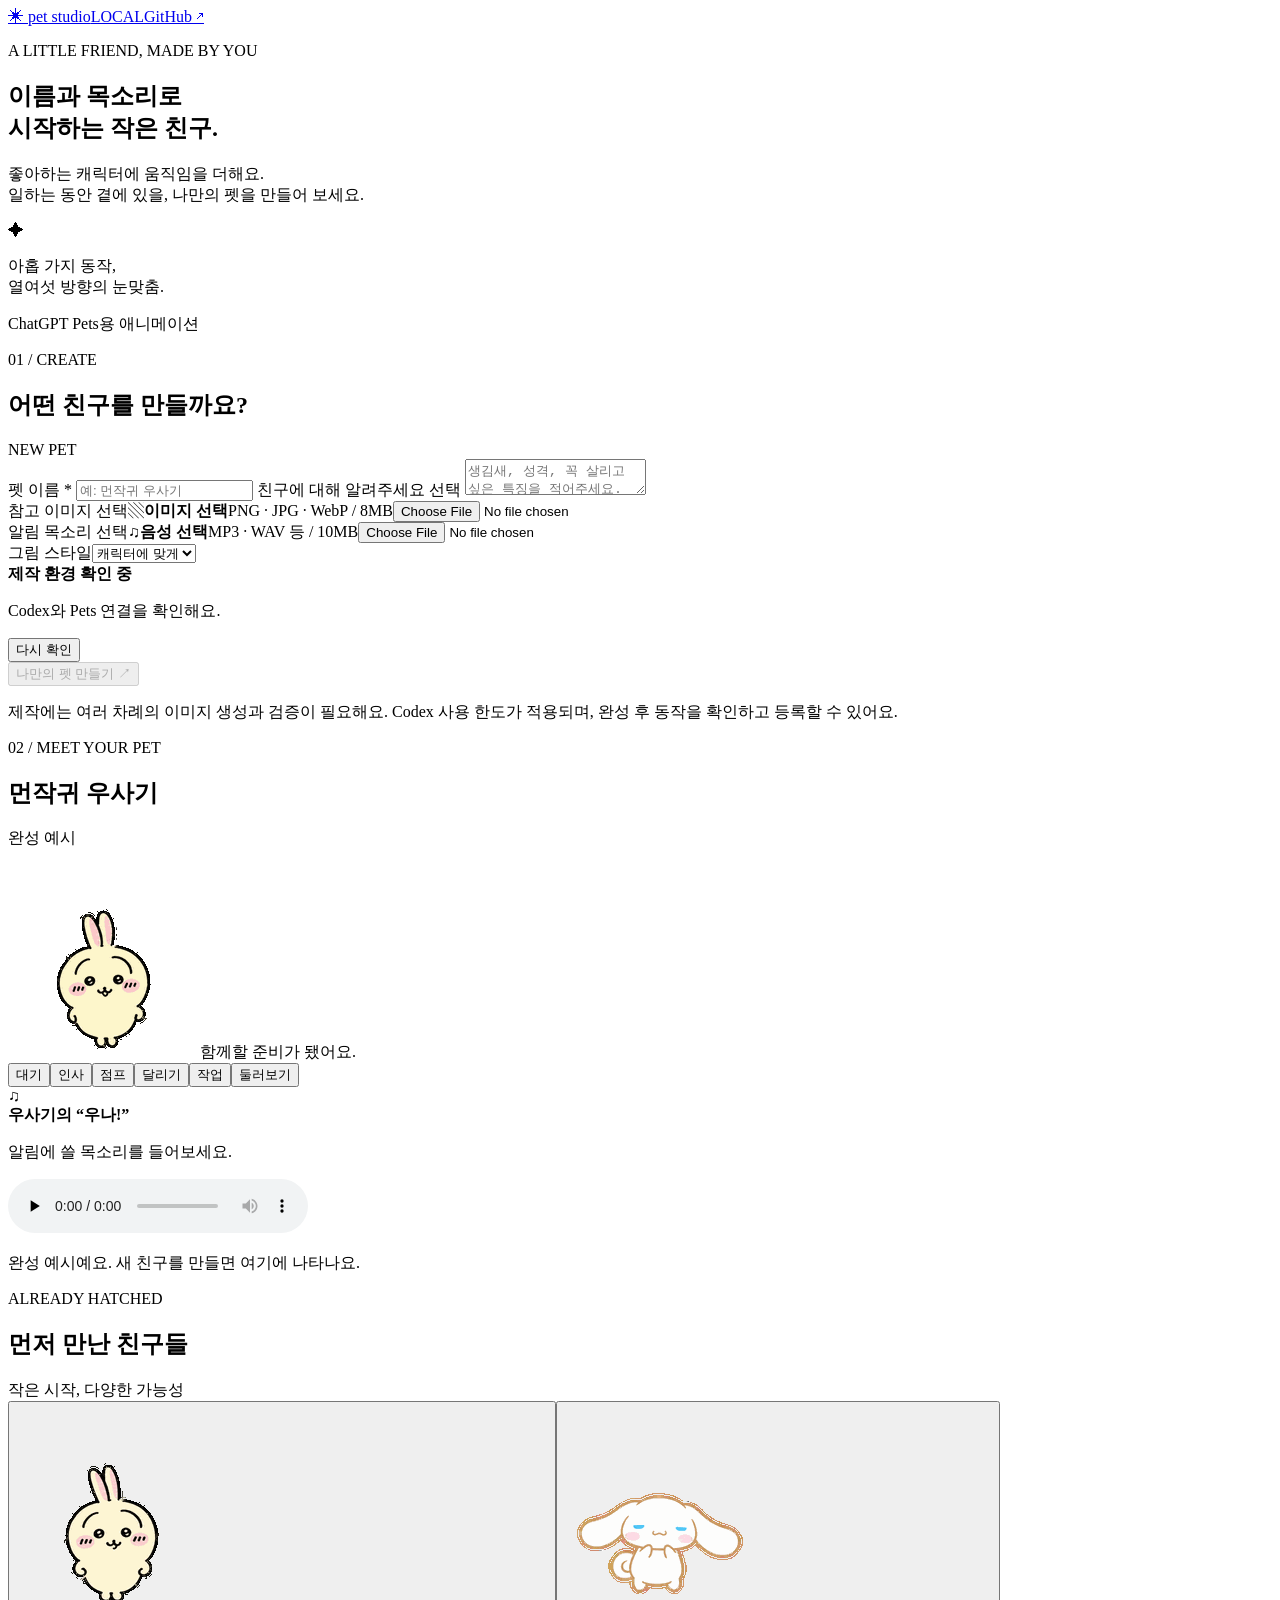
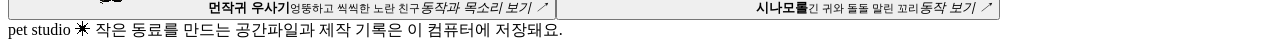
==== studio/static/index.html @ 947e1651 "Add local Pet Studio with Codex creation jobs and audio settings" ====
<!doctype html>
<html lang="ko">
<head>
  <meta charset="utf-8"><meta name="viewport" content="width=device-width,initial-scale=1">
  <title>Pet Studio · 나만의 작은 동료</title>
  <link rel="icon" href="data:,">
  <link rel="stylesheet" href="/styles.css"><script src="/app.js" defer></script>
</head>
<body>
  <header class="header"><a class="brand" href="/" aria-label="Pet Studio 홈"><span class="brand-mark">✳</span> pet studio<span class="local">LOCAL</span></a><a class="github" href="https://github.com/jin064/chatgpt-pets" target="_blank" rel="noreferrer">GitHub ↗</a></header>
  <main>
    <section class="intro"><div><p class="eyebrow">A LITTLE FRIEND, MADE BY YOU</p><h1>이름과 목소리로<br>시작하는 작은 친구.</h1><p class="intro-copy">좋아하는 캐릭터에 움직임을 더해요.<br>일하는 동안 곁에 있을, 나만의 펫을 만들어 보세요.</p></div><div class="intro-note"><span class="note-icon">✦</span><p>아홉 가지 동작,<br>열여섯 방향의 눈맞춤.</p><span>ChatGPT Pets용 애니메이션</span></div></section>

    <div class="workspace">
      <section class="card form-card" aria-labelledby="form-title">
        <div class="card-heading"><div><p class="eyebrow">01 / CREATE</p><h2 id="form-title">어떤 친구를 만들까요?</h2></div><span class="small-pill">NEW PET</span></div>
        <form id="pet-form">
          <label for="name">펫 이름 <span class="required">*</span></label>
          <input id="name" name="name" placeholder="예: 먼작귀 우사기" maxlength="60" required autocomplete="off">
          <label for="description">친구에 대해 알려주세요 <span class="optional">선택</span></label>
          <textarea id="description" rows="2" maxlength="1500" placeholder="생김새, 성격, 꼭 살리고 싶은 특징을 적어주세요."></textarea>
          <div class="uploads">
            <div><label for="image">참고 이미지 <span class="optional">선택</span></label><label class="upload" id="image-box" for="image"><span class="upload-icon">▧</span><strong id="image-label">이미지 선택</strong><span>PNG · JPG · WebP / 8MB</span><input id="image" type="file" accept="image/png,image/jpeg,image/webp"></label><button id="clear-image" type="button" class="text-button" hidden>이미지 지우기</button></div>
            <div><label for="audio">알림 목소리 <span class="optional">선택</span></label><label class="upload sound-upload" id="audio-box" for="audio"><span class="upload-icon">♫</span><strong id="audio-label">음성 선택</strong><span>MP3 · WAV 등 / 10MB</span><input id="audio" type="file" accept="audio/mpeg,audio/wav,audio/mp4,audio/ogg,audio/flac,.m4a,.mp3,.wav,.ogg,.flac"></label><button id="clear-audio" type="button" class="text-button" hidden>음성 지우기</button></div>
          </div>
          <div class="style-row"><label for="style">그림 스타일</label><select id="style"><option value="auto">캐릭터에 맞게</option value="sticker">말랑한 스티커</option><option value="pixel">픽셀 아트</option><option value="plush">포근한 인형</option><option value="clay">클레이</option><option value="flat-vector">플랫 일러스트</option><option value="3d-toy">3D 토이</option><option value="painterly">손그림</option></select></div>
          <div class="connection"><span id="connection-dot" class="dot"></span><div><strong id="connection-title">제작 환경 확인 중</strong><p id="connection-detail">Codex와 Pets 연결을 확인해요.</p></div><button type="button" id="check" class="text-button">다시 확인</button></div>
          <button class="primary create-button" id="create" type="submit" disabled>나만의 펫 만들기 <span>↗</span></button>
          <p class="fine-print">제작에는 여러 차례의 이미지 생성과 검증이 필요해요. Codex 사용 한도가 적용되며, 완성 후 동작을 확인하고 등록할 수 있어요.</p>
        </form>
      </section>

      <section class="card preview-card" aria-labelledby="preview-title">
        <div class="card-heading"><div><p class="eyebrow">02 / MEET YOUR PET</p><h2 id="preview-title">먼작귀 우사기</h2></div><span class="small-pill purple" id="preview-badge">완성 예시</span></div>
        <div class="pet-stage" id="pet-stage"><div class="stage-orbit"></div><img id="pet-preview" src="/pets/usagi/previews/idle.gif" alt="우사기 대기 동작 미리보기"><span class="stage-caption" id="stage-caption">함께할 준비가 됐어요.</span></div>
        <div class="preview-controls" id="preview-controls" aria-label="동작 선택"><button type="button" data-state="idle" aria-pressed="true">대기</button><button type="button" data-state="waving" aria-pressed="false">인사</button><button type="button" data-state="jumping" aria-pressed="false">점프</button><button type="button" data-state="running-right" aria-pressed="false">달리기</button><button type="button" data-state="running" aria-pressed="false">작업</button><button type="button" data-state="look-loop" aria-pressed="false">둘러보기</button></div>
        <div class="voice"><div class="voice-title"><span>♫</span><div><strong id="voice-title">우사기의 “우나!”</strong><p>알림에 쓸 목소리를 들어보세요.</p></div></div><audio id="voice-preview" controls preload="none" src="/pets/usagi/audio/chiikawa-usagi-una.mp3"></audio><p id="voice-empty" hidden>선택한 음성이 없어요.</p></div>
        <p class="preview-help" id="preview-help">완성 예시예요. 새 친구를 만들면 여기에 나타나요.</p>
        <div id="result-actions" class="result-actions" hidden><button type="button" id="register" class="primary">이 펫을 Pets에 등록</button><a id="download" class="secondary" href="#">파일 ZIP 받기 ↓</a><button type="button" id="apply-sound" class="secondary">이 목소리를 내 알림음으로 설정</button><p class="fine-print">알림음은 이 Mac의 Codex 전체에 적용돼요. 기존 알림 전달은 유지하며, 아래에서 되돌릴 수 있어요.</p></div>
      </section>
    </div>

    <section class="card progress-card" id="progress-panel" hidden aria-labelledby="progress-title"><div class="progress-heading"><div><p class="eyebrow">YOUR LITTLE FRIEND IS ON THE WAY</p><h2 id="progress-title">제작 중</h2></div><button type="button" id="cancel" class="secondary">제작 중지</button></div><ol class="steps"><li data-step="1">준비</li><li data-step="2">기본 모습</li><li data-step="3">동작 제작</li><li data-step="4">검증·미리보기</li></ol><p id="job-message" role="status" aria-live="polite"></p><details><summary>제작 메시지 보기</summary><pre id="job-events"></pre></details></section>

    <section class="collection" aria-labelledby="collection-title"><div class="section-heading"><div><p class="eyebrow">ALREADY HATCHED</p><h2 id="collection-title">먼저 만난 친구들</h2></div><span>작은 시작, 다양한 가능성</span></div><div class="example-grid"><button type="button" class="example usagi" data-example="usagi"><img src="/pets/usagi/previews/waving.gif" alt="인사하는 우사기"><span><strong>먼작귀 우사기</strong><small>엉뚱하고 씩씩한 노란 친구</small><em>동작과 목소리 보기 ↗</em></span></button><button type="button" class="example cinnamon" data-example="cinnamoroll"><img src="/pets/cinnamoroll/previews/idle.gif" alt="시나모롤"><span><strong>시나모롤</strong><small>긴 귀와 돌돌 말린 꼬리</small><em>동작 보기 ↗</em></span></button></div></section>
    <section class="history" id="history-section" hidden><div class="section-heading"><h2>내 제작 기록</h2><button class="text-button" id="refresh-jobs" type="button">새로고침 ↻</button></div><div id="history-list"></div></section>
    <footer><span>pet studio <span class="footer-star">✳</span> 작은 동료를 만드는 공간</span><button id="restore-sound" class="text-button" type="button" hidden>이전 알림 설정으로 복원</button><span>파일과 제작 기록은 이 컴퓨터에 저장돼요.</span></footer>
  </main>
  <div id="toast" class="toast" role="alert" hidden></div>
</body></html>
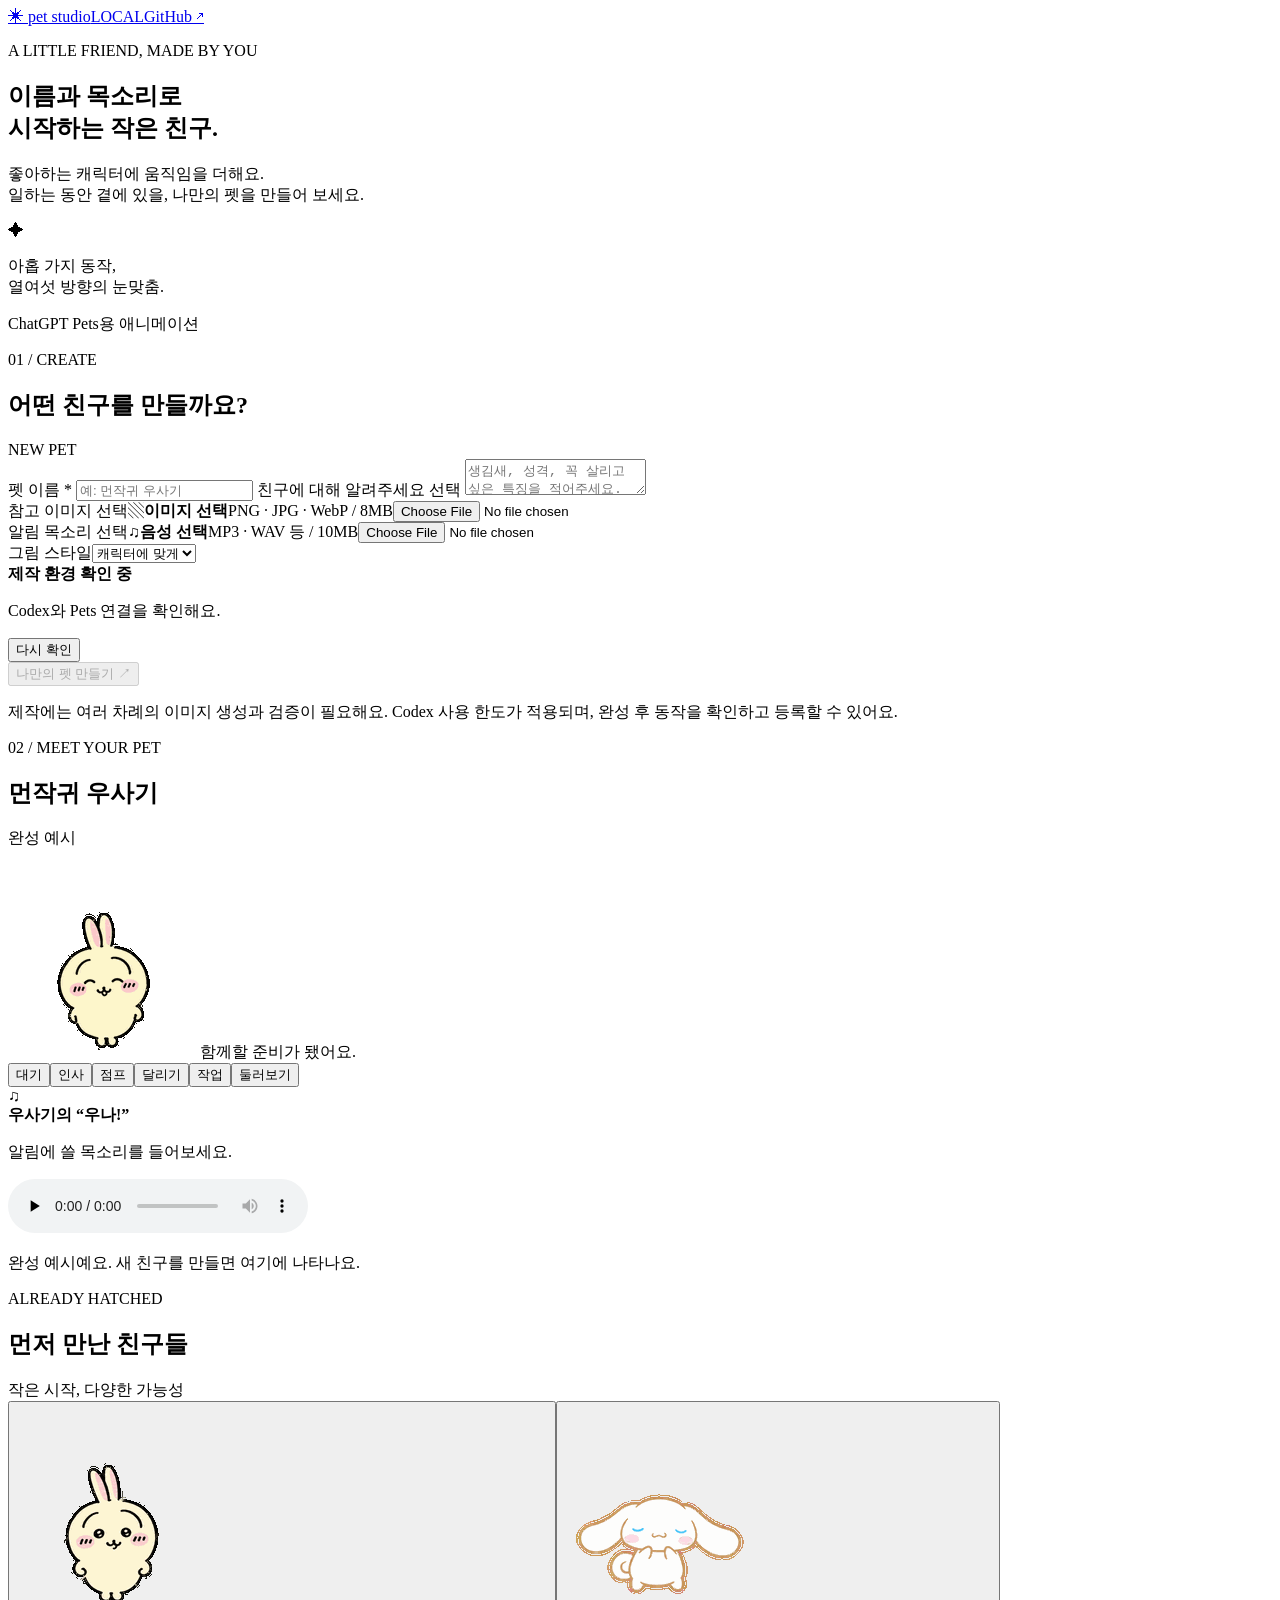
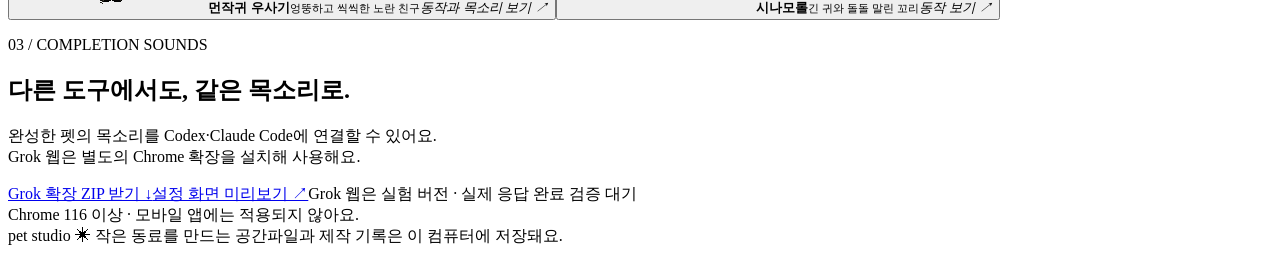
==== commit d822fc23: "Add Claude Code completion sounds and experimental Grok web extension" ====
--- a/studio/static/index.html
+++ b/studio/static/index.html
@@ -36,13 +36,14 @@
         <div class="preview-controls" id="preview-controls" aria-label="동작 선택"><button type="button" data-state="idle" aria-pressed="true">대기</button><button type="button" data-state="waving" aria-pressed="false">인사</button><button type="button" data-state="jumping" aria-pressed="false">점프</button><button type="button" data-state="running-right" aria-pressed="false">달리기</button><button type="button" data-state="running" aria-pressed="false">작업</button><button type="button" data-state="look-loop" aria-pressed="false">둘러보기</button></div>
         <div class="voice"><div class="voice-title"><span>♫</span><div><strong id="voice-title">우사기의 “우나!”</strong><p>알림에 쓸 목소리를 들어보세요.</p></div></div><audio id="voice-preview" controls preload="none" src="/pets/usagi/audio/chiikawa-usagi-una.mp3"></audio><p id="voice-empty" hidden>선택한 음성이 없어요.</p></div>
         <p class="preview-help" id="preview-help">완성 예시예요. 새 친구를 만들면 여기에 나타나요.</p>
-        <div id="result-actions" class="result-actions" hidden><button type="button" id="register" class="primary">이 펫을 Pets에 등록</button><a id="download" class="secondary" href="#">파일 ZIP 받기 ↓</a><button type="button" id="apply-sound" class="secondary">이 목소리를 내 알림음으로 설정</button><p class="fine-print">알림음은 이 Mac의 Codex 전체에 적용돼요. 기존 알림 전달은 유지하며, 아래에서 되돌릴 수 있어요.</p></div>
+        <div id="result-actions" class="result-actions" hidden><button type="button" id="register" class="primary">이 펫을 Pets에 등록</button><a id="download" class="secondary" href="#">파일 ZIP 받기 ↓</a><div class="notification-picker"><label for="notify-target">완료 알림 연결</label><select id="notify-target"><option value="codex">Codex</option><option value="claude">Claude Code</option></select><button type="button" id="apply-sound" class="secondary">이 목소리를 완료 알림에 연결</button></div><p class="fine-print" id="notification-help">선택한 도구의 이 Mac 전체 알림에 적용돼요. 기존 훅을 보존하며 아래에서 연결을 해제할 수 있어요.</p></div>
       </section>
     </div>
 
-    <section class="card progress-card" id="progress-panel" hidden aria-labelledby="progress-title"><div class="progress-heading"><div><p class="eyebrow">YOUR LITTLE FRIEND IS ON THE WAY</p><h2 id="progress-title">제작 중</h2></div><button type="button" id="cancel" class="secondary">제작 중지</button></div><ol class="steps"><li data-step="1">준비</li><li data-step="2">기본 모습</li><li data-step="3">동작 제작</li><li data-step="4">검증·미리보기</li></ol><p id="job-message" role="status" aria-live="polite"></p><details><summary>제작 메시지 보기</summary><pre id="job-events"></pre></details></section>
+    <section class="card progress-card" id="progress-panel" hidden aria-labelledby="progress-title"><div class="progress-heading"><div><p class="eyebrow">YOUR LITTLE FRIEND IS ON THE WAY</p><h2 id="progress-title">제작 중</h2></div><button type="button" id="cancel" class="secondary">제작 중지</button><button type="button" id="resume" class="secondary" hidden>이어서 만들기</button></div><ol class="steps"><li data-step="1">준비</li><li data-step="2">기본 모습</li><li data-step="3">동작 제작</li><li data-step="4">검증·미리보기</li></ol><p id="job-message" role="status" aria-live="polite"></p><details><summary>제작 메시지 보기</summary><pre id="job-events"></pre></details></section>
 
     <section class="collection" aria-labelledby="collection-title"><div class="section-heading"><div><p class="eyebrow">ALREADY HATCHED</p><h2 id="collection-title">먼저 만난 친구들</h2></div><span>작은 시작, 다양한 가능성</span></div><div class="example-grid"><button type="button" class="example usagi" data-example="usagi"><img src="/pets/usagi/previews/waving.gif" alt="인사하는 우사기"><span><strong>먼작귀 우사기</strong><small>엉뚱하고 씩씩한 노란 친구</small><em>동작과 목소리 보기 ↗</em></span></button><button type="button" class="example cinnamon" data-example="cinnamoroll"><img src="/pets/cinnamoroll/previews/idle.gif" alt="시나모롤"><span><strong>시나모롤</strong><small>긴 귀와 돌돌 말린 꼬리</small><em>동작 보기 ↗</em></span></button></div></section>
+    <section class="card integrations-card"><div><p class="eyebrow">03 / COMPLETION SOUNDS</p><h2>다른 도구에서도, 같은 목소리로.</h2><p>완성한 펫의 목소리를 Codex·Claude Code에 연결할 수 있어요.<br>Grok 웹은 별도의 Chrome 확장을 설치해 사용해요.</p></div><div class="integration-links"><a class="secondary" href="/downloads/grok-extension.zip">Grok 확장 ZIP 받기 ↓</a><a class="text-button" href="/integrations/grok-web/options.html" target="_blank" rel="noreferrer">설정 화면 미리보기 ↗</a><span class="fine-print">Grok 웹은 실험 버전 · 실제 응답 완료 검증 대기<br>Chrome 116 이상 · 모바일 앱에는 적용되지 않아요.</span></div></section>
     <section class="history" id="history-section" hidden><div class="section-heading"><h2>내 제작 기록</h2><button class="text-button" id="refresh-jobs" type="button">새로고침 ↻</button></div><div id="history-list"></div></section>
     <footer><span>pet studio <span class="footer-star">✳</span> 작은 동료를 만드는 공간</span><button id="restore-sound" class="text-button" type="button" hidden>이전 알림 설정으로 복원</button><span>파일과 제작 기록은 이 컴퓨터에 저장돼요.</span></footer>
   </main>
